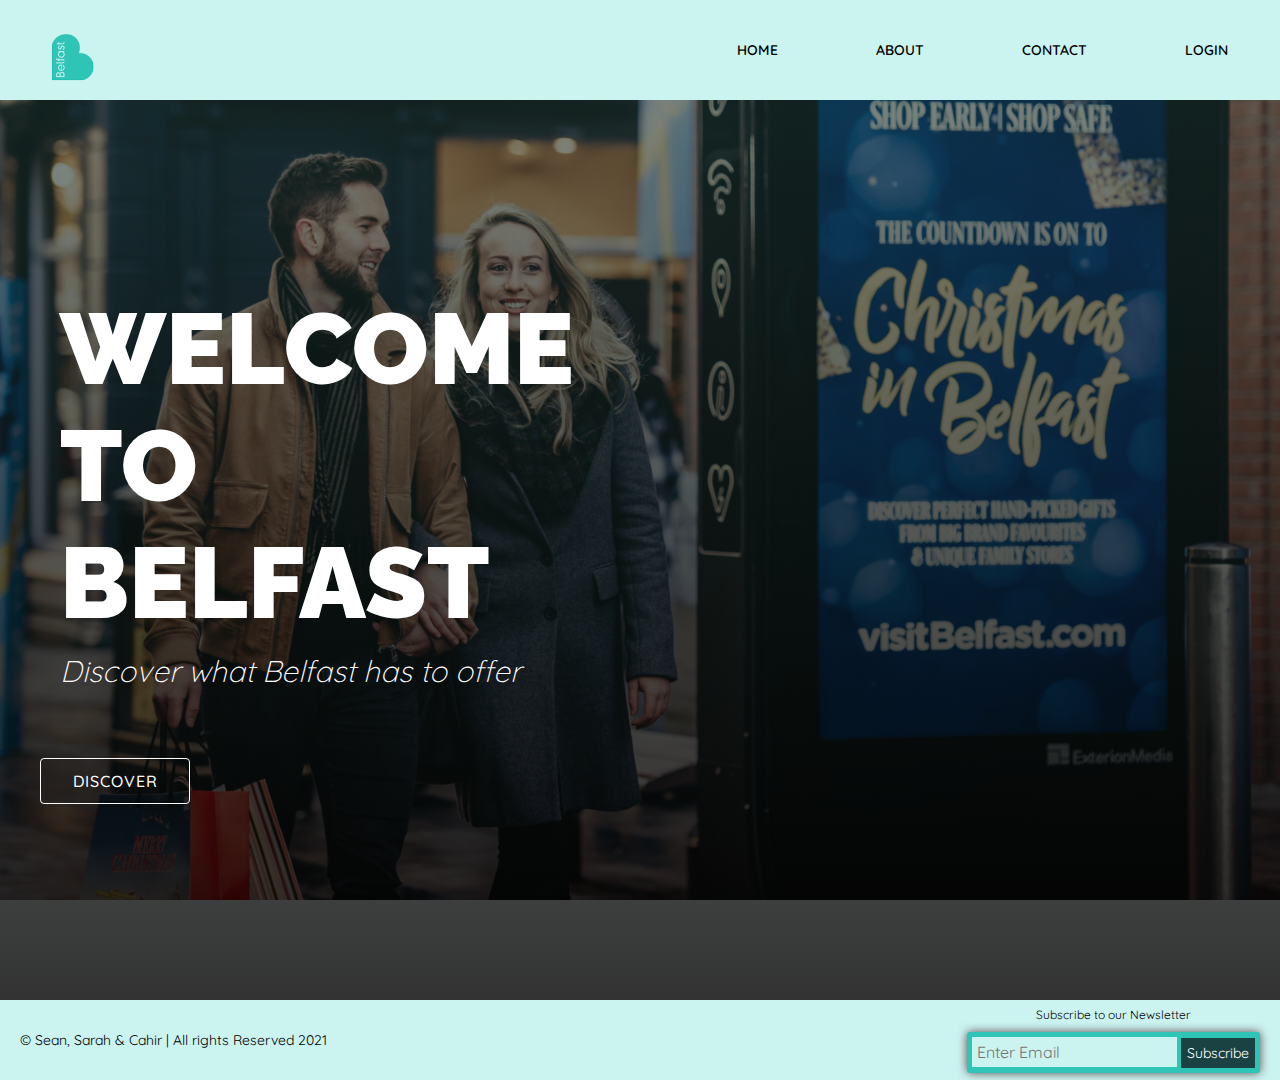
==== index.html @ 3146e104 "first commit" ====
<!DOCTYPE html>
<html lang="en">

<head>
    <meta charset="UTF-8">
    <meta http-equiv="X-UA-Compatible" content="IE=edge">
    <meta name="viewport" content="width=device-width, initial-scale=1.0">


    <!-- Stylesheet -->
    <link rel="stylesheet" href="./style.css">
    <!-- Stylesheet -->



    <!-- ----------Font Awesome----------- -->
    <link rel="stylesheet" href="https://use.fontawesome.com/releases/v5.15.4/css/all.css" integrity="sha384-DyZ88mC6Up2uqS4h/KRgHuoeGwBcD4Ng9SiP4dIRy0EXTlnuz47vAwmeGwVChigm" crossorigin="anonymous" />
    <!------------- Font Awesome----------- -->


    <!-- Font -->
    <link rel="preconnect" href="https://fonts.googleapis.com">
    <link rel="preconnect" href="https://fonts.gstatic.com" crossorigin>
    <link href="https://fonts.googleapis.com/css2?family=Quicksand:wght@300;400;500;600;700&display=swap" rel="stylesheet">
    <!-- Font -->

    <!-- Font-2 -->
    <link rel="preconnect" href="https://fonts.googleapis.com">
    <link rel="preconnect" href="https://fonts.gstatic.com" crossorigin>
    <link href="https://fonts.googleapis.com/css2?family=Quicksand:wght@300;400;500;600;700&family=Raleway:wght@400;500;600;800;900&display=swap" rel="stylesheet">

    <!-- Font-2 -->






    <title>See Belfast</title>
</head>

<body>
    <!-- --------------------Navigation-------------------------------->
    <nav class="nav">

        <div class="nav-logo">
            <a href="./index.html"><img src="./images/logo.png" alt=""></a>
        </div>
        <ul class="nav-list">


            <li class="list-item">
                <a href="./index.html">Home</a></li>
            <li class="list-item">
                <a href="">About</a>
                <ul class="nav-drop-menu">
                    <li><a href="./attractions.html">Attractions</a></li>
                    <li><a href="./local.html">Shop local</a></li>
                    <li><a href="./accommodation.html">Where to stay</a></li>
                </ul>
            </li>
            <li class="list-item"><a href="./contact.html">Contact</a>
                <ul class="nav-drop-menu">
                    <li><a href="./faq.html">FAQs</a></li>

                </ul>
            </li>

            <!-------------------------Login Dropdown---------------------------- -->

            <li class="list-item"><a href="#">Login<i class="fas fa-sign-in-alt"></a></i>
                <ul class="nav-drop-menu">
                    <div class="center">
                        <h1>Login</h1>
                        <form method="post">
                            <div class="txt_field">
                                <input type="text" required>
                                <span></span>
                                <label>Username</label>
                            </div>
                            <div class="txt_field">
                                <input type="password" required>
                                <span></span>
                                <label>Password</label>
                            </div>
                            <div class="pass">Forgot Password?</div>
                            <input type="submit" value="Login">
                            <div class="signup_link">
                                Not a member? <a href="#">Signup</a>
                            </div>
                        </form>
                    </div>
                </ul>

            </li>
            <!----------------------------------- Login Dropdown end---------------------------- -->

        </ul>
    </nav>

    <!-- --------------------Navigation End------------------------ -->

    <!-- -----------------Main Section---------------------------- -->

    <section class="main">
        <div class="hero">
            <div class="text-box">
                <h1>Welcome <br> to <br> Belfast</h1>
                <p>Discover what Belfast has to offer</p>
            </div>
            <div class="hero-buttons">
                <a href="#" class="hero-btn">Discover</a>

            </div>
        </div>
    </section>
    <!-- -----------------Main Section End------------------------------>

    <!------------------------------ Footer---------------------------->

    <footer>
        <div class="foot-left">
            <p>&copy; Sean, Sarah & Cahir | All rights Reserved 2021</p>
        </div>
        <div class="social-links">
            <i class="fab fa-twitter"></i>
            <i class="fab fa-facebook"></i>
            <i class="fab fa-instagram"></i>

        </div>

        <div class="foot-right">
            <div class="box">
                <p>Subscribe to our Newsletter</p>
                <form action="#">
                    <div class="form-box">

                        <input type="text" name="EmailAddress" placeholder="Enter Email">
                        <button type="submit">Subscribe</button>
                    </div>
                </form>
            </div>
        </div>
    </footer>

    <!------------------------------ Footer end-------------------------- -->



























</body>

</html>
---- style.css ----
* {
    padding: 0;
    margin: 0;
    box-sizing: border-box;
    font-family: 'Quicksand', sans-serif;
}

*::before,
*::after {
    margin: 0;
    padding: 0;
}

html {
    overflow: scroll;
    overflow-x: hidden;
    scroll-behavior: smooth;
}

::-webkit-scrollbar {
    width: 0px;
    background: transparent;
}


/* ------------------Navigation ---------------------*/

.nav {
    height: 100px;
    width: 100%;
    box-shadow: 0 0 10px rgb(90, 72, 72);
    display: flex;
    z-index: 1;
    background-color: #CBF3F0;
}

.nav-list {
    display: flex;
    justify-content: space-between;
    align-items: center;
    gap: 60px;
    margin: 0 30px;
}

.nav-list li {
    font-size: 14px;
    font-weight: 600;
    text-transform: uppercase;
}

.nav-logo {
    list-style: none;
    cursor: pointer;
    margin-right: auto;
}

.list-item {
    list-style: none;
    position: relative;
    padding: 20px 16px;
    cursor: pointer;
    z-index: 1;
}

.list-item,
.fas {
    margin-left: 6px;
}

.list-item a {
    text-decoration: none;
    color: #000;
}

.list-item:hover ul {
    opacity: 1;
    visibility: visible;
}

.list-item a:hover {
    color: #2ec4b6;
    transition: .2s ease-in-out;
}

.nav-drop-menu {
    position: absolute;
    top: 60px;
    left: -80px;
    box-shadow: 0 0 10px rgb(90, 72, 72);
    background-color: #fff;
    border-radius: 4px;
    width: 180px;
    padding: 16PX;
    display: flex;
    flex-direction: column;
    gap: 0.5rem;
    opacity: 0;
    visibility: hidden;
    transition: opacity 200ms ease-in-out;
}

.nav-drop-menu li {
    list-style: none;
    padding: 8px 16px;
    border-radius: 4px;
    transition: .2s ease-in-out;
    text-align: justify;
}

.nav-drop-menu li:hover {
    background-color: #2ec4b6;
}


/* --------------------------Nav Login Form ------------------------------------*/

.center {
    position: absolute;
    top: -30%;
    left: -38%;
    width: 250px;
    background: white;
    border-radius: 10px;
    box-shadow: 0 0 10px rgb(90, 72, 72);
}

.center h1 {
    text-align: center;
    padding: 20px 0;
    border-bottom: 1px solid silver;
}

.center form {
    padding: 0 20px;
    box-sizing: border-box;
}

form .txt_field {
    position: relative;
    border-bottom: 2px solid #adadad;
    margin: 20px 0;
}

.txt_field input {
    width: 100%;
    padding: 0 5px;
    height: 40px;
    font-size: 16px;
    border: none;
    background: none;
    outline: none;
}

.txt_field label {
    position: absolute;
    top: 50%;
    left: 5px;
    color: #adadad;
    transform: translateY(-50%);
    font-size: 16px;
    pointer-events: none;
    transition: .5s;
}

.txt_field span::before {
    content: '';
    position: absolute;
    top: 40px;
    left: 0;
    width: 0%;
    height: 2px;
    background: #2ec4b6;
    transition: .5s;
}

.txt_field input:focus~label,
.txt_field input:valid~label {
    top: -5px;
    color: #2ec4b6;
}

.txt_field input:focus~span::before,
.txt_field input:valid~span::before {
    width: 100%;
}

.pass {
    margin: -5px 0 20px 5px;
    color: #a6a6a6;
    cursor: pointer;
}

.pass:hover {
    text-decoration: underline;
}

input[type="submit"] {
    width: 100%;
    height: 40px;
    border: 1px solid;
    background: #2ec4b6;
    border-radius: 25px;
    font-size: 18px;
    color: #e9f4fb;
    font-weight: 700;
    cursor: pointer;
    outline: none;
    text-align: center;
}

input[type="submit"]:hover {
    border-color: #2691d9;
    transition: .5s;
}

.signup_link {
    margin: 30px 0;
    text-align: center;
    font-size: 16px;
    color: #666666;
}

.signup_link a {
    color: #2691d9;
    text-decoration: none;
}

.signup_link a:hover {
    text-decoration: underline;
}


/*----------------------------- --------------Nav Login Form end ----------------*/


/* ------------------Navigation End------------------------- ---------------------*/


/* ------------------------------------Main Section ---------------------*/

.main {
    height: 100%;
    width: 100%;
}

.hero {
    background: linear-gradient(rgba(24, 61, 59, 0.5), rgba(0, 0, 0, 0.8)), url(./images/bg-2.jpg) no-repeat center center fixed;
    -webkit-background-size: cover;
    -moz-background-size: cover;
    -o-background-size: cover;
    background-size: cover;
    height: 100vh;
    display: flex;
    justify-content: flex-start;
    align-items: center;
}

.text-box {
    padding-left: 60px;
    margin-bottom: 120px;
    text-align: justify;
}

.text-box h1 {
    font-size: 100px;
    color: #fff;
    font-weight: 900;
    text-transform: uppercase;
    margin-bottom: 10px;
    font-family: 'Raleway', sans-serif;
}

.text-box p {
    font-size: 30px;
    color: #fff;
    padding-top: 1px;
    font-style: italic;
    font-weight: 300;
}

.hero-btn {
    background: none;
    width: 150px;
    display: inline-block;
    margin: 0 10px;
    padding: 12px 0;
    color: #fff;
    border: 1px solid #fff;
    border-radius: 4px;
    z-index: 1;
    transition: color 0.5s;
    text-align: center;
    text-decoration: none;
    text-transform: uppercase;
    letter-spacing: 1px;
    font-weight: 500;
    overflow: hidden;
}

.hero-btn:hover {
    background: #2ec4b6;
    cursor: pointer;
    color: #fff;
    transition: .5s ease-in-out;
}

.hero-buttons {
    position: absolute;
    top: 87%;
    left: 9%;
    transform: translate(-50%, -50%);
}


/*----------- ----------------main section end-------- ----------------------*/


/* -------------------Individual Pages--------------------- */


/* -----------------------Contact Page---------------------- */

#contact {
    background: #fff;
    height: 100vh;
}

.contact-container {
    max-width: 1170px;
    margin-left: auto;
    margin-right: auto;
}

ul {
    list-style: none;
    padding: 0;
}

.contact-logo {
    padding-top: 50px;
    font-family: 'Raleway', sans-serif;
    font-size: 30px;
}

.contact-wrapper {
    margin-top: 100px;
    box-shadow: 10px 10px 10px rgba(0, 0, 0, 0.3);
    background: #2ec4b6;
    border: none;
}

.contact-wrapper>* {
    padding: 16px;
}

.company-info {
    background: #CBF3F0;
    color: #000;
}

.company-info h3 {
    font-size: 28px;
    font-weight: 700;
    text-transform: uppercase;
}

.company-info h3,
.company-info ul {
    text-align: center;
    margin: 0 0 16px 0;
}

.company-info ul li {
    position: relative;
}

.company-info ul li i {
    position: absolute;
    top: 13px;
    left: 10px;
}

.company-info ul li {
    padding: 8px;
    font-size: 20px;
    padding-top: 10px;
}

.company-info p {
    box-shadow: 0 0 10px rgb(90, 72, 72);
}

#contact-info {
    background: #2ec4b6;
}

#contact-info h3 {
    text-align: center;
    margin-bottom: 10px;
}


/*----------------- Contact Form styles--------------------------- */

#contact-info form {
    display: grid;
    grid-template-columns: 1fr 1fr;
    grid-gap: 20px;
}

#contact-info form label {
    display: block;
}

#contact-info form p {
    margin: 0;
}

#contact-info input[type="text"] {
    color: #000;
}

#contact-info form .full {
    grid-column: 1 / 3;
}

#contact-info form input,
#contact-info form textarea {
    width: 100%;
    padding: 16px;
    border: 1px solid var(--secondary-color);
}

#contact-info button {
    border: 0;
    background: #3aaca8;
    text-transform: uppercase;
    cursor: pointer;
    width: 20%;
    padding: 10px 2px;
    border: 1px solid #000;
    border-radius: 50PX;
}

.full {
    text-align: center;
}

#contact-info button:hover,
#contact-info button:focus {
    background: #001615;
    color: #fff;
    outline: 0;
    transition: background-color .3s ease-in;
}


/* large screens */

@media (min-width: 700px) {
    .contact-wrapper {
        display: grid;
        grid-template-columns: 1fr 2fr;
    }
    .contact-wrapper>* {
        padding: 32px;
    }
    .company-info h3,
    .company-info ul,
    .contact-logo {
        text-align: center;
    }
}


/* ----------------------Contact Page End--------------------- */


/*-------------- -----------Attractions Page------------------------------------ */

.attractions {
    height: 100%;
    width: 100%;
    background: #CBF3F0;
}

.banner h1 {
    text-align: center;
    padding-top: 80px;
    font-size: 50px;
    font-weight: 700;
    text-transform: uppercase;
    font-family: 'Raleway', sans-serif;
    letter-spacing: 1px;
}

.work {
    margin-top: 100px;
    display: grid;
    grid-template-columns: repeat(3, 1fr);
    grid-gap: 1em;
    cursor: pointer;
    padding: 0 10px;
}

.work img {
    height: 300px;
    object-fit: cover;
    width: 100%;
    border-radius: 4px;
    box-shadow: 0 0 10px rgb(90, 72, 72);
}

.single-service {
    text-align: center;
    border-radius: 7px;
    height: 100%;
    color: #fff;
    position: relative;
}

.overlay {
    width: 100%;
    height: 100%;
    position: absolute;
    top: 0;
    border-radius: 5px;
    cursor: pointer;
    background: linear-gradient(rgba(41, 50, 65, 0.3), rgb(18, 151, 129));
    opacity: 0;
    transition: 1s;
}

.work-desc h3 {
    font-weight: 400;
    font-size: 50px;
}

.work-desc p {
    padding-top: 40px;
    font-size: 14px;
    text-align: justify;
    margin: 0 20px;
}

.single-service:hover .overlay {
    opacity: 1;
}

.single-service:hover .work-desc {
    bottom: 20%;
    opacity: 1;
}

.work-desc {
    width: 100%;
    position: absolute;
    bottom: 0;
    opacity: 0;
    left: 50%;
    transform: translateX(-50%);
    transition: 1s;
}


/* ----------------------Attractions Page End --------------------------------*/


/*--------------------------- Accommodation Page------------------- */

.hotels {
    text-align: center;
    margin-top: 20px;
}

.hotels p {
    text-align: justify;
    margin: 0px 10%;
    padding-top: 20px;
    font-weight: 400;
    font-size: 18px;
    width: 80%;
}

.hotels h1 {
    padding: 30px;
    font-weight: 800;
    font-size: 40px;
}

.hotels img {
    height: 300px;
}

.hotel-2 img {
    height: 380px;
}

.hotel-3 p {
    padding-bottom: 20px;
}


/* -------------Accommodation Page end----------------- */


/*------------ locals Page ------------------------------*/

.locals {
    text-align: center;
    margin-top: 20px;
}

.locals p {
    text-align: justify;
    margin: 0px 10%;
    padding-top: 20px;
    font-weight: 400;
    font-size: 18px;
    width: 80%;
}

.locals h1 {
    padding: 30px;
    font-weight: 800;
    font-size: 40px;
}

.locals img {
    height: 300px;
}

.local-3 img {
    height: 370px;
    padding-bottom: 20px;
}

.local-3 p {
    padding-bottom: 20px;
}

.heading {
    text-align: center;
    padding-top: 20px;
    font-size: 50px;
}


/*--------------- Locals page end ----------------------------*/


/* ------------------------About Page ------------------------------*/

.about-info h1 {
    text-align: center;
    font-size: 40px;
    font-weight: 600;
    margin: 30px;
}

.about-info {
    text-align: center;
}

.about-info img {
    height: 60vh;
}

.about-info p {
    text-align: justify;
    margin: 20px 70px;
}


/* ----------------------------------About page end -------------------*/


/* ----------------------------------FAQS------- --------------------*/

.questions {
    height: 100vh;
}

.questions h1 {
    text-align: center;
    font-size: 40px;
    margin: 30px;
}

.question-1,
.question-2,
.question-3 p {
    margin: 10px 50px;
    font-size: 20px;
}


/* ----------------------------FAQS END------------------------------------ */


/* -------------------------Individual Pages End -------------*/


/* -----------------------------Footer------------------------------- */

footer {
    height: 80px;
    width: 100%;
    background-color: #CBF3F0;
    display: flex;
    justify-content: space-between;
    align-items: center;
    padding: 0px 20px;
}

.social-links {
    text-align: center;
}

.social-links .fab {
    font-size: 20px;
    margin: 0 30px;
}

footer p {
    font-size: 14px;
    text-align: center;
}

.social-links .fab:hover {
    color: #2ec4b6;
    cursor: pointer;
    transition: .5s ease-in-out;
}

.box {
    height: 100%;
}

.box p {
    font-size: 12px;
    text-align: center;
    padding-bottom: 10px;
}

.form-box {
    padding: 5px;
    border-radius: 3px;
    background: #2ec4b6;
    box-shadow: 0 0 10px rgb(90, 72, 72);
}

.form-box input {
    font-size: 16px;
    color: #000;
    padding: 5px;
    border: none;
    outline: none;
    background: #CBF3F0;
}

.form-box button {
    color: #fff;
    padding: 6px;
    font-size: 14px;
    border: none;
    background: #1b4242;
    cursor: pointer;
    transition: .3s;
}

.form-box button:hover {
    background: #088fe4;
}


/* -----------------------Footer---------------------------------------- */


/* ------------------Media Queries--------------------------- */

@media screen and (max-width: 858px) {
    .nav {
        display: flex;
        flex-direction: column;
        align-items: center;
        position: relative;
    }
    .nav-logo img {
        height: 80px;
        text-align: center;
    }
    .nav-logo {
        position: absolute;
        top: -18%;
    }
    .nav-list {
        margin-top: 40px;
    }
    .hero {
        display: flex;
        justify-content: center;
        align-items: center;
    }
    .text-box h1 {
        font-size: 80px;
        color: #fff;
        font-weight: 900;
        text-transform: uppercase;
        margin-bottom: 5px;
        font-family: 'Raleway', sans-serif;
    }
    .text-box p {
        font-size: 20px;
        color: #fff;
        padding-top: 10px;
        font-weight: 300;
        font-style: italic;
    }
    .hero-buttons {
        position: absolute;
        bottom: 3%;
        left: 36%;
        transform: translate(-50%, -50%);
    }
    .work {
        margin-top: 100px;
        display: grid;
        grid-template-columns: repeat(1, 1fr);
        grid-gap: 1em;
        cursor: pointer;
        padding: 0 10px;
    }
    footer {
        flex-direction: column-reverse;
    }
}
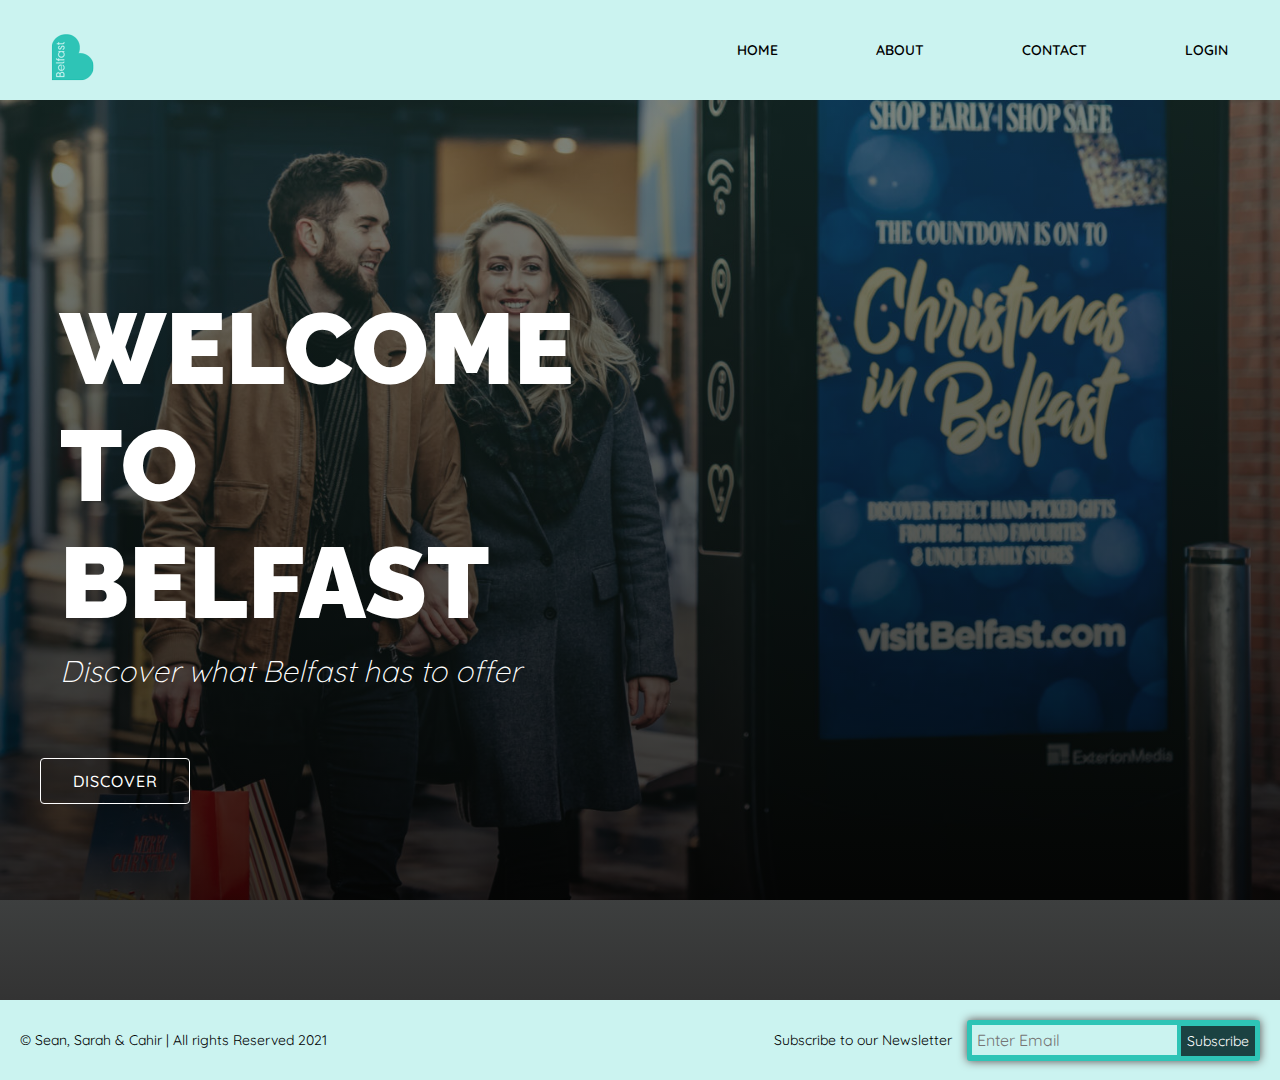
==== commit dedbc000: "update" ====
--- a/index.html
+++ b/index.html
@@ -128,13 +128,17 @@
             <i class="fab fa-instagram"></i>
 
         </div>
+     
+        
+        <div class="foot-right">
 
-        <div class="foot-right">
             <div class="box">
-                <p>Subscribe to our Newsletter</p>
+                <p class="sub">Subscribe to our Newsletter</p>
+
                 <form action="#">
+              
                     <div class="form-box">
-
+                      
                         <input type="text" name="EmailAddress" placeholder="Enter Email">
                         <button type="submit">Subscribe</button>
                     </div>
@@ -146,31 +150,6 @@
     <!------------------------------ Footer end-------------------------- -->
 
 
-
-
-
-
-
-
-
-
-
-
-
-
-
-
-
-
-
-
-
-
-
-
-
-
-
 </body>
 
 </html>--- a/style.css
+++ b/style.css
@@ -484,7 +484,7 @@
     background: #CBF3F0;
 }
 
-.banner h1 {
+.attractions h1 {
     text-align: center;
     padding-top: 80px;
     font-size: 50px;
@@ -494,7 +494,7 @@
     letter-spacing: 1px;
 }
 
-.work {
+.att-wrapper {
     margin-top: 100px;
     display: grid;
     grid-template-columns: repeat(3, 1fr);
@@ -503,7 +503,7 @@
     padding: 0 10px;
 }
 
-.work img {
+.att-wrapper img {
     height: 300px;
     object-fit: cover;
     width: 100%;
@@ -511,7 +511,7 @@
     box-shadow: 0 0 10px rgb(90, 72, 72);
 }
 
-.single-service {
+.att-box {
     text-align: center;
     border-radius: 7px;
     height: 100%;
@@ -531,28 +531,28 @@
     transition: 1s;
 }
 
-.work-desc h3 {
+.att-desc h3 {
     font-weight: 400;
     font-size: 50px;
 }
 
-.work-desc p {
+.att-desc p {
     padding-top: 40px;
     font-size: 14px;
     text-align: justify;
     margin: 0 20px;
 }
 
-.single-service:hover .overlay {
+.att-box:hover .overlay {
     opacity: 1;
 }
 
-.single-service:hover .work-desc {
+.att-box:hover .att-desc {
     bottom: 20%;
     opacity: 1;
 }
 
-.work-desc {
+.att-desc {
     width: 100%;
     position: absolute;
     bottom: 0;
@@ -690,7 +690,7 @@
 .question-1,
 .question-2,
 .question-3 p {
-    margin: 10px 50px;
+    margin: 20px 50px;
     font-size: 20px;
 }
 
@@ -735,13 +735,17 @@
 
 .box {
     height: 100%;
-}
-
-.box p {
-    font-size: 12px;
-    text-align: center;
-    padding-bottom: 10px;
-}
+    display: flex;
+    justify-content: center;
+    align-items: center;
+   
+}
+
+.sub{
+    margin-right: 15px;
+}
+
+
 
 .form-box {
     padding: 5px;
@@ -823,7 +827,7 @@
         left: 36%;
         transform: translate(-50%, -50%);
     }
-    .work {
+    .att-wrapper {
         margin-top: 100px;
         display: grid;
         grid-template-columns: repeat(1, 1fr);
